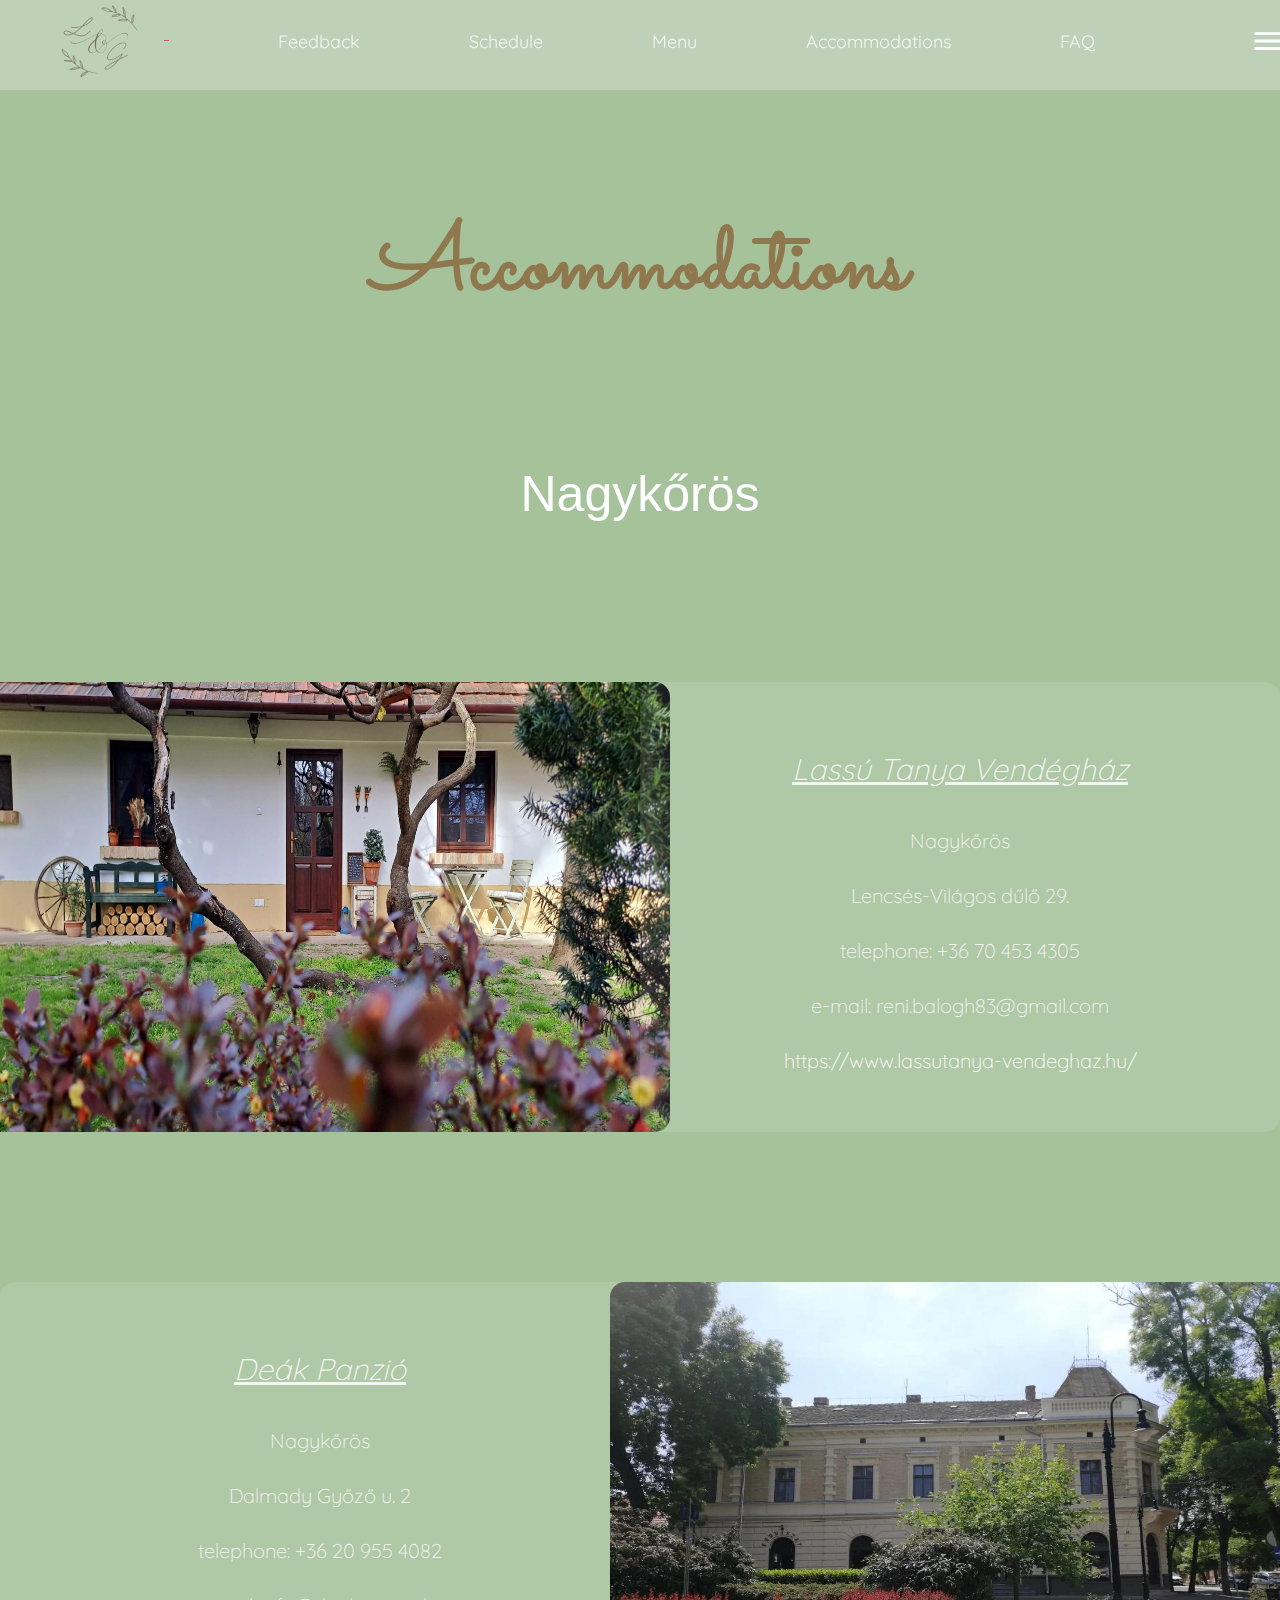
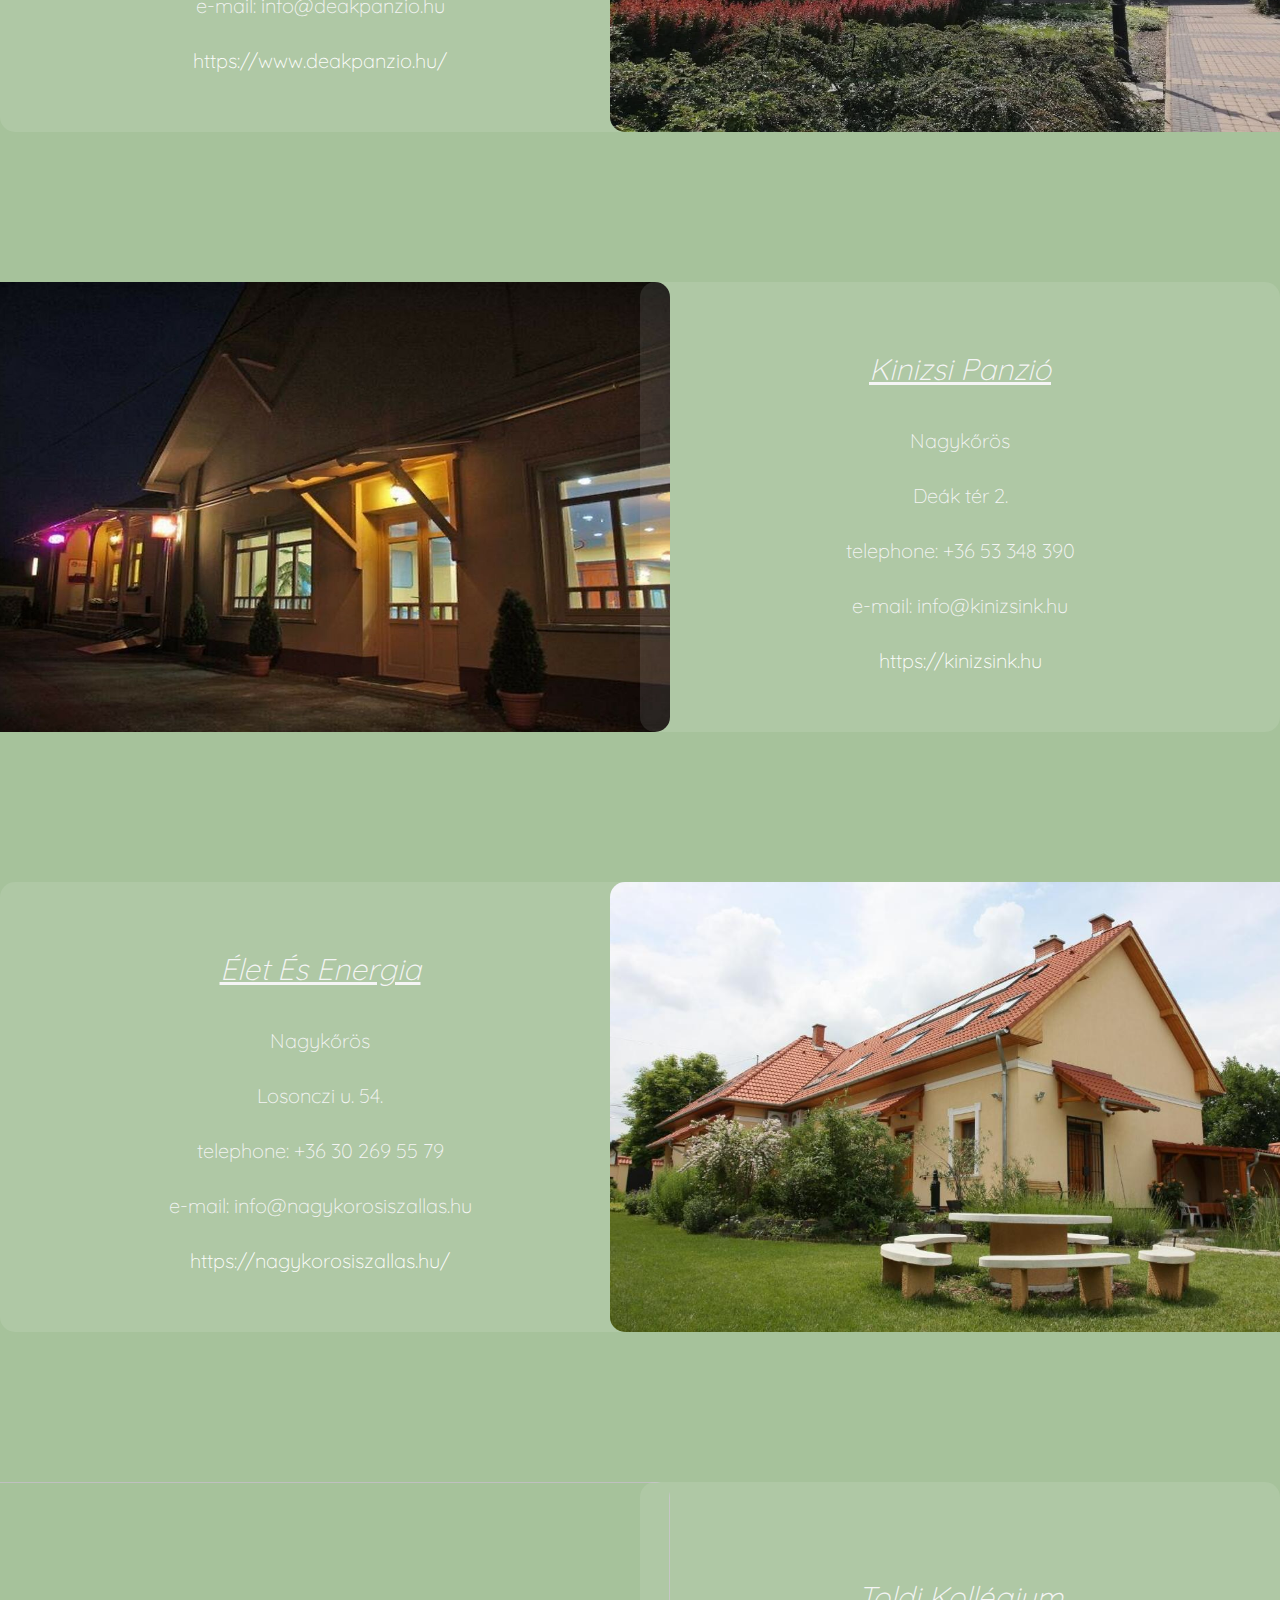
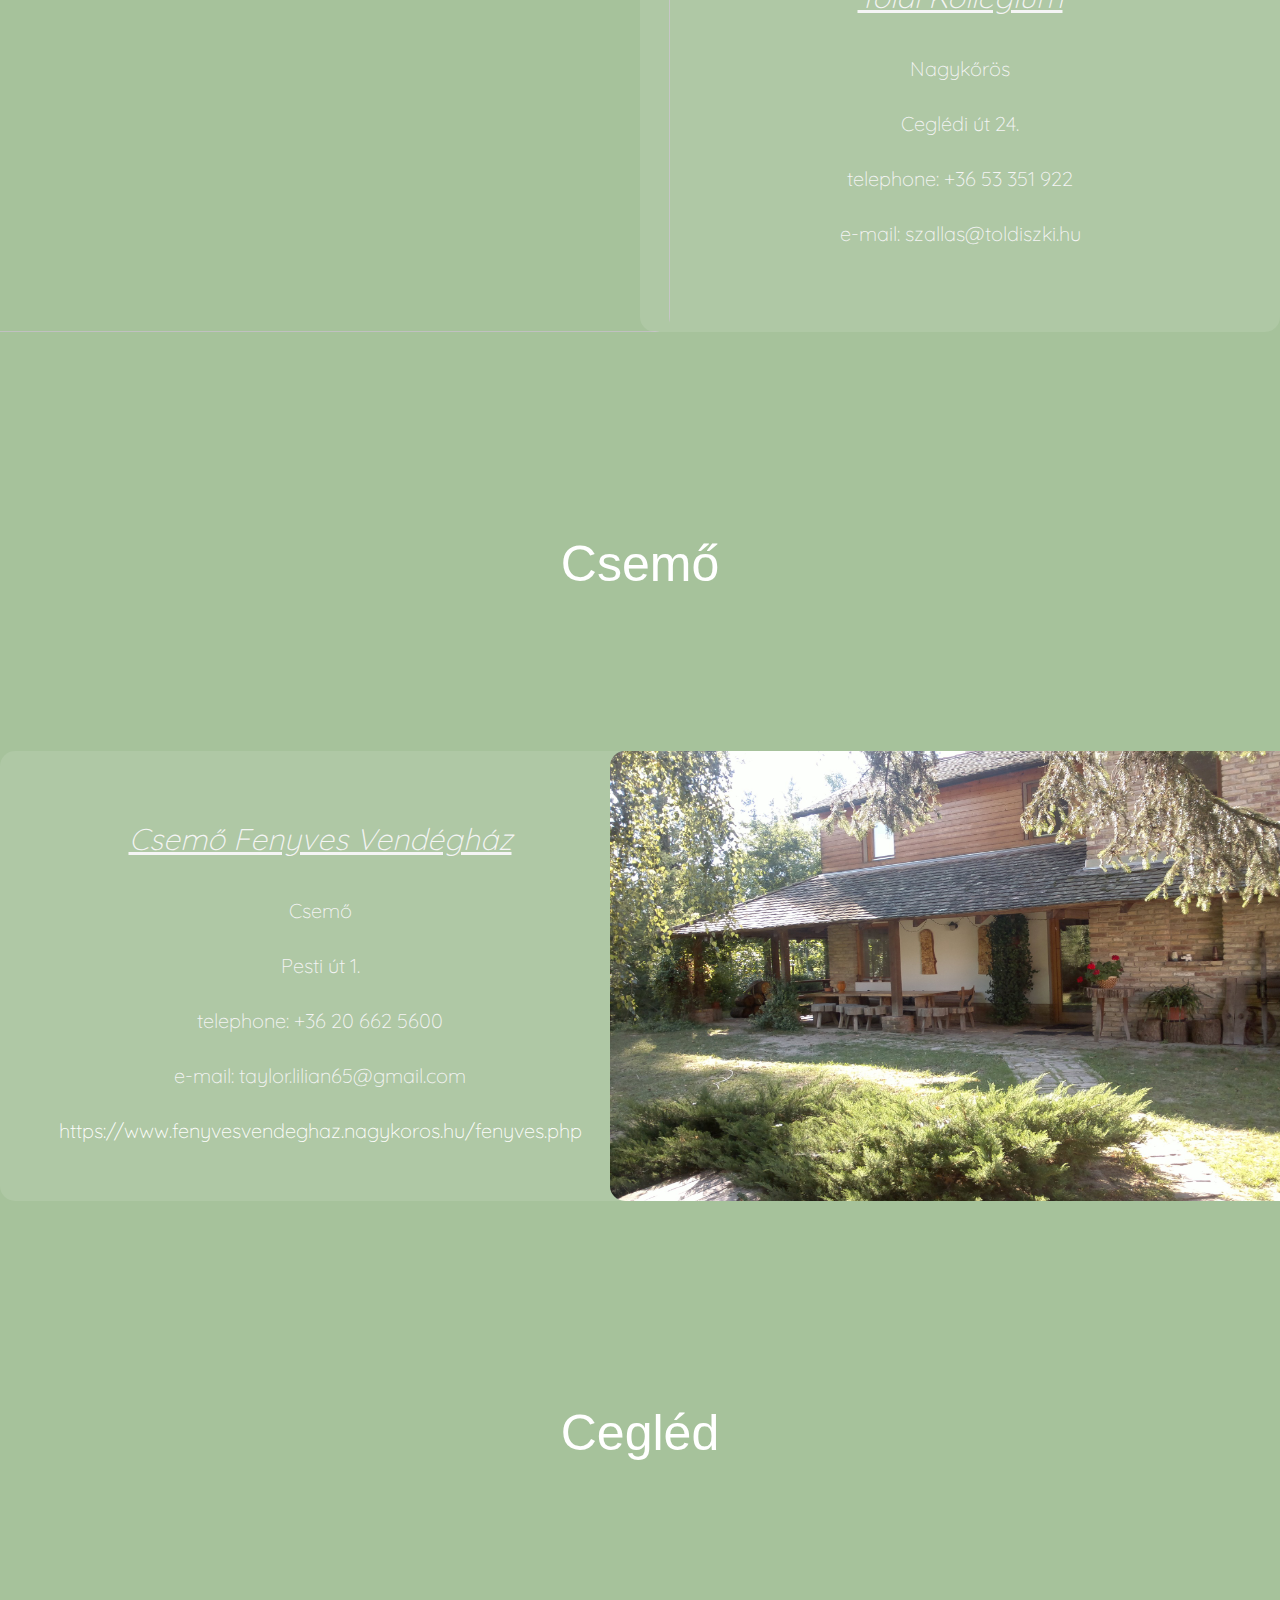
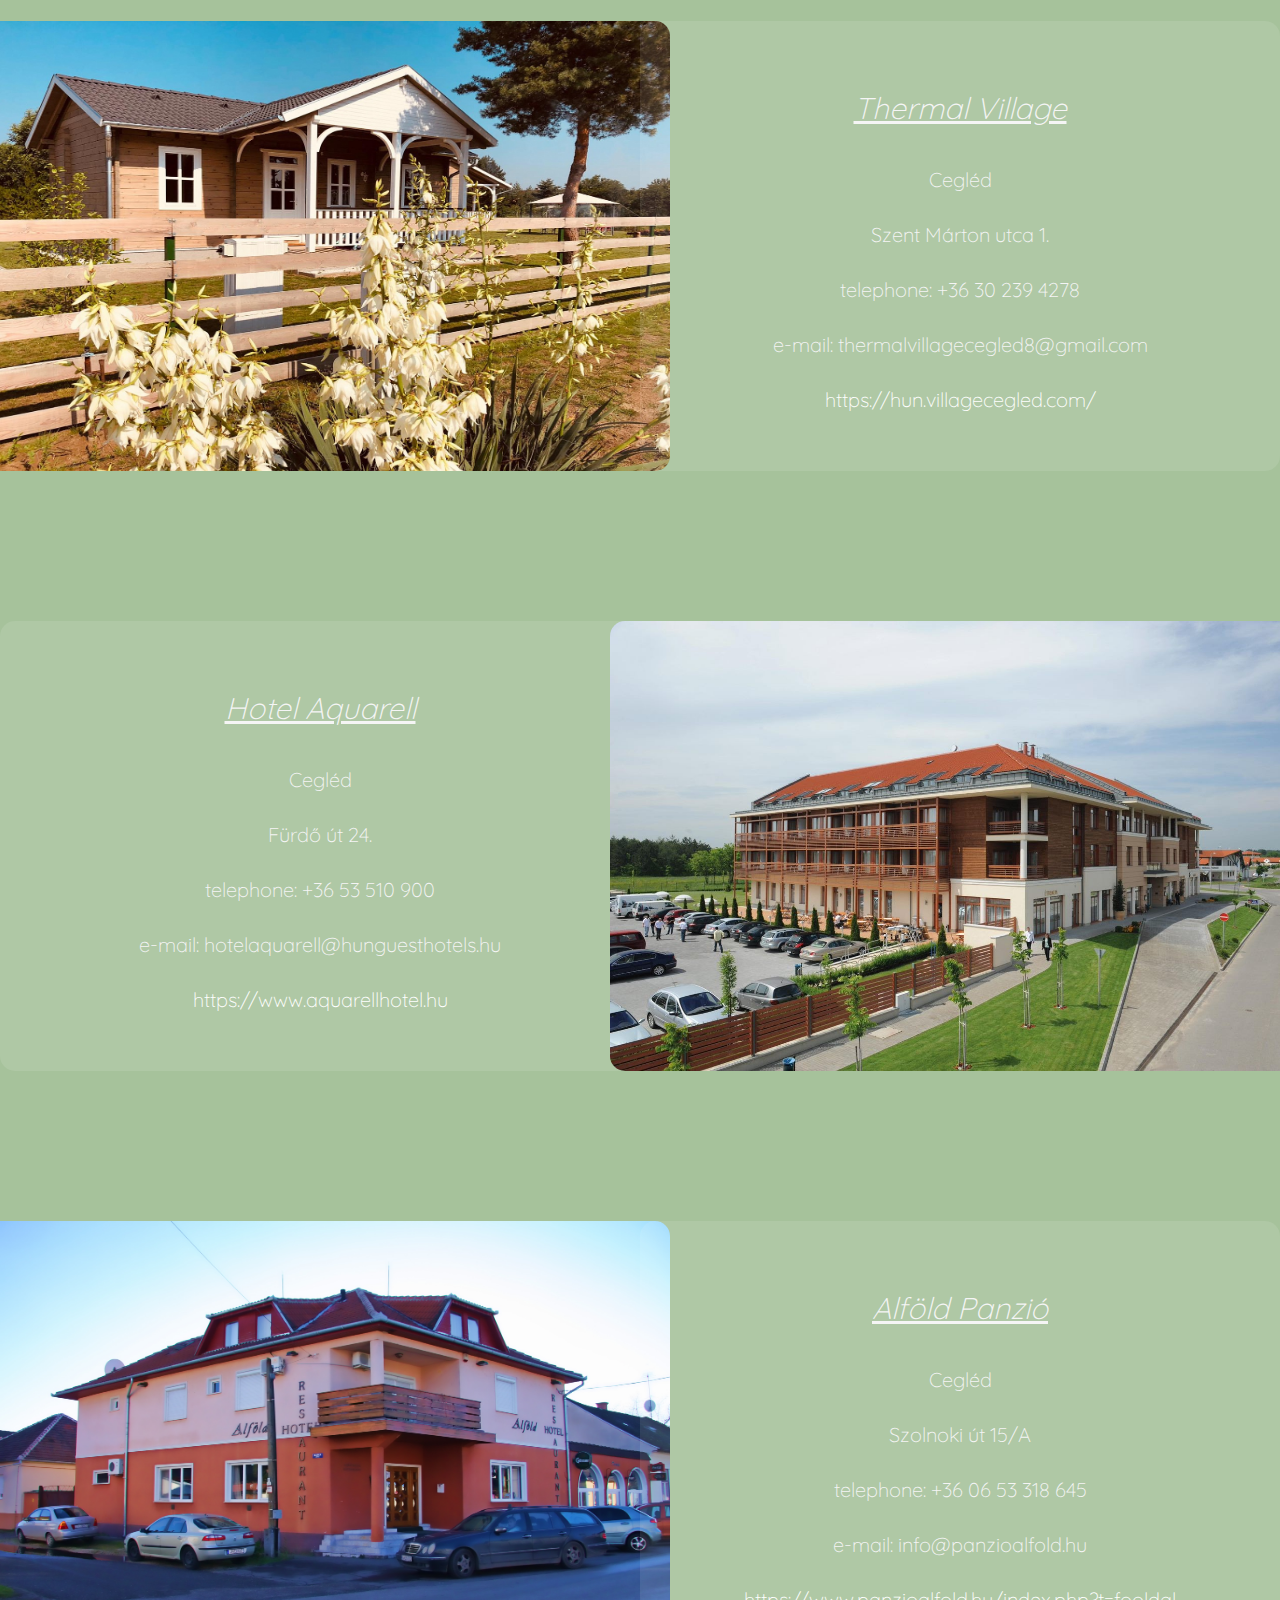
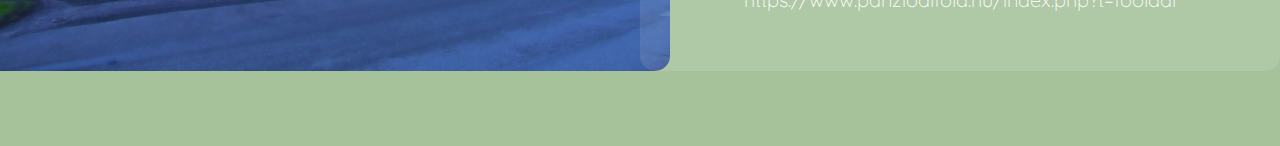
==== accommodations.html @ bfa1ecec "Add files via upload" ====
<html>
    <head>
        <title>liviesgabi</title>
        <meta charset="UTF-8">
        <link rel="stylesheet" href="style.css">
        <link rel="preconnect" href="https://fonts.googleapis.com">
        <link rel="preconnect" href="https://fonts.gstatic.com" crossorigin>
        <link href="https://fonts.googleapis.com/css2?family=Sacramento&display=swap" rel="stylesheet">
        <link href="https://fonts.googleapis.com/css2?family=Quicksand:wght@300..700&display=swap" rel="stylesheet">
    </head>
    <body>
        <div class="header">
            <ul id="navbar-ul2">
                <li><a href="en.html"><img id="logo" src="logo.png" alt=""></a></li>
                <li><a class="headertext-padding headertext-style quicksand hideOnMobile" href="szallasok.html" id="hunflag"><svg xmlns="http://www.w3.org/2000/svg" viewBox="0 0 6 3"><path fill="#436F4D" d="M0 0h6v3H0z"/><path fill="#FFF" d="M0 0h6v2H0z"/><path fill="#CD2A3E" d="M0 0h6v1H0z"/></svg></a></li>
                <li><a class="headertext-padding headertext-style quicksand hideOnMobile" href="feedback.html">Feedback</a></li>
                <li><a class="headertext-padding headertext-style quicksand hideOnMobile" href="schedule.html">Schedule</a></li>
                <li><a class="headertext-padding headertext-style quicksand hideOnMobile" href="menuen.html">Menu</a></li>
                <li><a class="headertext-padding headertext-style quicksand hideOnMobile" href="accommodations.html">Accommodations</a></li>
                <li><a class="headertext-padding headertext-style quicksand hideOnMobile" href="faq.html">FAQ</a></li>
                <li><a id="ham-icon" class="headertext-padding headertext-style quicksand" onclick=showSidebar() href="#"><svg xmlns="http://www.w3.org/2000/svg" height="40" viewBox="0 -960 960 960" width="40"><path d="M120-240v-80h720v80H120Zm0-200v-80h720v80H120Zm0-200v-80h720v80H120Z"/></svg></a></li>
              </ul>
          </div>
            <div class="sidebar">
          
              <ul>
                <li><a onclick=hideSidebar() href="#"><svg xmlns="http://www.w3.org/2000/svg" height="24" viewBox="0 -960 960 960" width="24"><path d="m256-200-56-56 224-224-224-224 56-56 224 224 224-224 56 56-224 224 224 224-56 56-224-224-224 224Z"/></svg></a></li>
                <li><a class="headertext-padding headertext-style quicksand" href="feedback.html">Feedback</a></li>
                <li><a class="headertext-padding headertext-style quicksand" href="schedule.html">Schedule</a></li>
                <li><a class="headertext-padding headertext-style quicksand" href="menuen.html">Menu</a></li>
                <li><a class="headertext-padding headertext-style quicksand" href="accommodations.html">Accommodations</a></li>
                <li><a class="headertext-padding headertext-style quicksand" href="faq.html">FAQ</a></li>
              </ul>
            </div>
          <div id="hotel-main-title" class="sacramento-regular title">
            <h3 id="hoteltitle">Accommodations</h3>
          </div>
          <h5 class="citytitle dm-sans">Nagykőrös</h5>
        <div class="hotel-div">
            <div id="egy" class="left-screen half hotel-left">
                <img class="hotel-img" src="lassutanya.webp" alt="">
            </div>
            <div id="ketto" class="right-screen half hotel-right hotel-description">
                <div class="venue-title quicksand">Lassú Tanya Vendégház</div>
                <div class="venue-text quicksand">Nagykőrös</div>
                <div class="venue-text quicksand"> Lencsés-Világos dűlő 29.</div>
                <div class="venue-text quicksand">telephone: +36 70 453 4305</div>
                <div class="venue-text quicksand">e-mail: reni.balogh83@gmail.com</div>
                <div class="venue-text quicksand"><a href="https://www.lassutanya-vendeghaz.hu/" target="_blank">https://www.lassutanya-vendeghaz.hu/</a></div>
            </div>
        </div>
        <div class="hotel-div dark-green">
                <div id="negy" class="left-screen half hotel-right hotel-description">
                    <div class="venue-title quicksand">Deák Panzió</div>
                    <div class="venue-text quicksand">Nagykőrös</div>
                    <div class="venue-text quicksand">Dalmady Győző u. 2</div>
                    <div class="venue-text quicksand">telephone: +36 20 955 4082</div>
                    <div class="venue-text quicksand">e-mail: info@deakpanzio.hu</div>
                    <div class="venue-text quicksand"><a href="https://www.deakpanzio.hu/" target="_blank">https://www.deakpanzio.hu/</a></div>       
            </div>
            <div id="harom" class="right-screen half hotel-left">
                <img class="hotel-img" src="deak.webp" alt="">
            </div>
        </div>
        <div class="hotel-div">
            <div id="ot" class="left-screen half hotel-left">
                <img class="hotel-img" src="kinizsi.jpg" alt="">
            </div>
            <div id="hat" class="right-screen half hotel-right hotel-description">
                <div class="venue-title quicksand">Kinizsi Panzió</div>
                <div class="venue-text quicksand">Nagykőrös</div>
                <div class="venue-text quicksand">Deák tér 2.</div>
                <div class="venue-text quicksand">telephone: +36 53 348 390</div>
                <div class="venue-text quicksand">e-mail: info@kinizsink.hu</div>
                <div class="venue-text quicksand"><a href="https://kinizsink.hu/" target="_blank">https://kinizsink.hu</a></div>
            </div>
        </div>
        <div class="hotel-div dark-green">
                <div id="nyolc" class="left-screen half hotel-right hotel-description">
                    <div class="venue-title quicksand">Élet És Energia</div>
                    <div class="venue-text quicksand">Nagykőrös</div>
                    <div class="venue-text quicksand">Losonczi u. 54.</div>
                    <div class="venue-text quicksand">telephone: +36 30 269 55 79</div>
                    <div class="venue-text quicksand">e-mail:  info@nagykorosiszallas.hu</div>
                    <div class="venue-text quicksand"><a href="https://nagykorosiszallas.hu/" target="_blank">https://nagykorosiszallas.hu/</a></div>       
            </div>
            <div id="het" class="right-screen half hotel-left">
                <img class="hotel-img" src="eletesenergia.jpg" alt="">
            </div>
        </div>
        <div class="hotel-div">
            <div id="kilenc" class="left-screen half hotel-left">
                <img class="hotel-img" src="toldi.jpg" alt="">
            </div>
            <div id="tiz" class="right-screen half hotel-right hotel-description">
                <div class="venue-title quicksand">Toldi Kollégium</div>
                <div class="venue-text quicksand">Nagykőrös</div>
                <div class="venue-text quicksand">Ceglédi út 24.</div>
                <div class="venue-text quicksand">telephone: +36 53 351 922</div>
                <div class="venue-text quicksand">e-mail: szallas@toldiszki.hu</div>
            </div>
        </div>
        <h5 class="citytitle dm-sans">Csemő</h5>
        <div class="hotel-div dark-green">
                <div id="tizenketto" class="left-screen half hotel-right hotel-description">
                    <div class="venue-title quicksand">Csemő Fenyves Vendégház</div>
                    <div class="venue-text quicksand">Csemő</div>
                    <div class="venue-text quicksand">Pesti út 1.</div>
                    <div class="venue-text quicksand">telephone: +36 20 662 5600</div>
                    <div class="venue-text quicksand">e-mail:  taylor.lilian65@gmail.com</div>
                    <div class="venue-text quicksand"><a href="https://www.fenyvesvendeghaz.nagykoros.hu/fenyves.php" target="_blank">https://www.fenyvesvendeghaz.nagykoros.hu/fenyves.php</a></div>       
            </div>
            <div id="tizenegy" class="right-screen half hotel-left">
                <img class="hotel-img" src="csemo.jpg" alt="">
            </div>
        </div>
        <h5 class="citytitle dm-sans">Cegléd</h5>
        <div class="hotel-div">
            <div id="tizenharom" class="left-screen half hotel-left">
                <img class="hotel-img" src="thermal.jpeg" alt="">
            </div>
            <div id="tizennegy" class="right-screen half hotel-right hotel-description">
                <div class="venue-title quicksand">Thermal Village</div>
                <div class="venue-text quicksand">Cegléd</div>
                <div class="venue-text quicksand">Szent Márton utca 1.</div>
                <div class="venue-text quicksand">telephone: +36 30 239 4278</div>
                <div class="venue-text quicksand">e-mail: thermalvillagecegled8@gmail.com</div>
                <div class="venue-text quicksand"><a href="https://hun.villagecegled.com/" target="_blank">https://hun.villagecegled.com/</a></div> 
            </div>
        </div>
        <div class="hotel-div dark-green">
                <div id="tizenhat" class="left-screen half hotel-right hotel-description">
                    <div class="venue-title quicksand">Hotel Aquarell</div>
                    <div class="venue-text quicksand">Cegléd</div>
                    <div class="venue-text quicksand">Fürdő út 24.</div>
                    <div class="venue-text quicksand">telephone: +36 53 510 900</div>
                    <div class="venue-text quicksand">e-mail:  hotelaquarell@hunguesthotels.hu</div>
                    <div class="venue-text quicksand"><a href="https://www.aquarellhotel.hu" target="_blank">https://www.aquarellhotel.hu</a></div>       
            </div>
            <div id="tizenot" class="right-screen half hotel-left">
                <img class="hotel-img" src="aquarell.jpg" alt="">
            </div>
        </div>
        <div class="hotel-div">
            <div id="tizenhet" class="left-screen half hotel-left">
                <img class="hotel-img" src="alfold.jpg" alt="">
            </div>
            <div id="tizennyolc" class="right-screen half hotel-right hotel-description">
                <div class="venue-title quicksand">Alföld Panzió</div>
                <div class="venue-text quicksand">Cegléd</div>
                <div class="venue-text quicksand">Szolnoki út 15/A</div>
                <div class="venue-text quicksand">telephone: +36 06 53 318 645</div>
                <div class="venue-text quicksand">e-mail: info@panzioalfold.hu</div>
                <div class="venue-text quicksand"><a href="https://www.panzioalfold.hu/index.php?t=fooldal/" target="_blank">https://www.panzioalfold.hu/index.php?t=fooldal</a></div>
            </div>
        </div>
        <script>
            function showSidebar(){
              const sidebar = document.querySelector('.sidebar')
              sidebar.style.display = 'flex'
            }
            function hideSidebar(){
              const sidebar = document.querySelector('.sidebar')
              sidebar.style.display = 'none'
            }
        </script>
    </body>
</html>
---- style.css ----
body {
    background-color: rgb(166,194,155);
    background-position: center;
    background-repeat: no-repeat;
    background-size: cover;
    padding: 0;
    margin: 0;
}

a {
    text-decoration: none;
    color: rgb(255,255,255);
    
}

a:hover {
    font-weight: 500;
}

hr{
    width: 80%;
    margin-top: 10%;
    height: 0px;
    border: none;
    border-top: 0.5px solid rgba(78, 30, 2, 0.311);
}

#rsvp-div{
    width: 100%;
    text-align:center;
    font-size: 40px;
    color: white;
    display: block;
}

#rsvp-text{
    width: 100%;
    text-align:center;
    font-size: 30px;
    display: block;
}

#navbar {
    overflow: hidden;
    top: 0;
    width: 100%;
    z-index: 2;
}

#main-title {
    color: #944a05;
    font-size: 100px;
    font-weight:400;
    z-index:1;
    
}

#venue-div {
    margin-top: 5%;
    margin-bottom: 10%;
    /*
    margin-left:10%;
    margin-right:10%;
    */
    height: 300px;
    background-color: rgba(99,116,93,.2);
    border-radius: 15px;
}

#venue-img {
    width: 60%; 
    height: 60%;
    margin: 15px;
    border-radius: 15px;
}



#venue-img-div {
    border-left: 1px solid rgba(120,120,120,.4);
}

#treeline {
   margin-left: 45px;
}

#reed-right {
    position: absolute;
    z-index:1;
    margin-left: 77%;
    margin-top: -8%;
    transform: scaleX(-1);
}

#reed-left {
    position: absolute;
    z-index:1;
    margin-top: -8%;
    margin-left: 11%;
}

#together-img{
    position:absolute;
    z-index:0;
    width: 35%;
    height: 65%;
    border-radius: 50%;
    opacity:90%;
}

#logo {
    position: absolute;
    height: 90px;
    width: 90px;
    margin-left: 3%;
    z-index:1;
}


#month {
    font-size: 140px;
    color:#795c34;
    opacity: 0.9;
    font-weight: 600;
}

#venue-title{
    color:#795c34;
    opacity: 0.9;
}

#menu-div {
    width: 50%;
    height: 2200px;
    background-color: rgba(243, 222, 210, 0.2);
    color:#795c34;
    opacity: 0.9;
    display:flex;
    justify-content: center;
    align-items: center;
    margin-top: 15%;
    border-radius: 8px;
    margin-bottom: 2%;
    display: block;
    text-align: center;
}

#menu-title-div {
    font-size: 30px;
    padding-top: 10%;
    font-weight: 200;
}

#appetizer-title-div {
    color:#795c34;
    opacity: 0.9;
    font-size: 22px;
    padding-top: 15%;
}

#appetizer-title-div h3 {
    font-size: 20px;
    font-weight: 200;
}

#main-course-title-div {
    color:#795c34;
    opacity: 0.9;
    font-size: 22px;
    padding-top: 15%;
}

#main-course-title-div h3 {
    font-size: 20px;
    font-weight: 200;
}

#dessert-title-div {
    font-size: 22px;
    padding-top: 15%;
    color:#795c34;
    opacity: 0.9;
}

#dessert-title-div h3 {
    font-size: 20px;
    font-weight: 200;
}

#hotel-main-title{
    color:#80471c;
    opacity: 0.6;
}

#faqdiv {
    text-align:center;
    margin-top: 10%;
    margin-bottom: 5%;
    font-size: 18px;
    color: rgb(74, 26, 6);
    padding-left: 8%;
    padding-right: 8%;
    padding-top: 5%;
    padding-bottom: 5%;
    background-color: rgba(255,255,255,.2);
    font-family:"DM Sans", sans-serif;
}

#faqdiv p:not(#googlemap){
    margin-bottom: 5%;
}

#faqdiv h3 {
    font-weight: bolder;
}

#faqdiv a {
    color:blue;
    text-decoration: underline;
}

#gyikdiv {
    margin-top:10%;
    text-align: center;
    font-size: 30px;
    font-family:"DM Sans", sans-serif;
    color: rgb(74, 26, 6);
}

#program {
    text-align:center;
    margin-top: 8%;
    margin-bottom: 5%;
}

#program img {
    height: 80%;
    width: 35%;
    border-radius: 2px;
    -webkit-box-shadow: 0px 0px 9px 0px rgba(77,77,75,1);
-moz-box-shadow: 0px 0px 9px 0px rgba(77,77,75,1);
box-shadow: 0px 0px 9px 0px rgba(77,77,75,1);
}

#welcome{
    width: 90%;
    margin: 0 auto;
    margin-bottom: 5%;
    text-align: center;
    color: rgb(230, 230, 230);
    font-size: 24px;
    font-weight: 200;
}

.playwrite {
  font-family: "Playwrite AU QLD", cursive;
  font-optical-sizing: auto;
  font-weight: 100;
  font-style: normal;
}

.off-screen-menu {
    background-color: rgba(230,230,230,.4);
    height: 100vh;
    width: 100%;
    max-width: 450px;
    position: fixed;
    top: 0;
    right: -450px;
    display:flex;
    flex-direction: column;
    justify-content: center;
    align-items: center;
    text-align: center;
    font-size: 3rem;
    transition: .3s ease;
}

.off-screen-menu.active {
    right: 0;
}

.ham-menu {
    height: 50px;
    width: 50px;
    margin-left: auto;
    position: relative;
}

.ham-menu span {
    height: 5px;
    width: 100%;
    background-color: white;
    border-radius: 25px;
    position: absolute;
    top: 50%;
    left: 50%;
    transform: translate(-50%, -50%);
    transition: .3s ease;
}

.ham-menu span:nth-child(1) {
    top: 25%;
}

.ham-menu span:nth-child(3) {
    top: 75%;
}

.ham-menu.active span:nth-child(1) {
    top: 50%;
    transform: translate(-50%, -50%) rotate(45deg);
}

.ham-menu.active span:nth-child(2){
    opacity: 0;
}

.ham-menu.active span:nth-child(3){
    top: 50%;
    transform: translate(-50%, 50%) rotate(-45deg);
}


.center {
    margin: auto;
    width: 50%;
  }

.header {
    overflow: hidden;
    background-color: rgba(230,230,230,.4);
    position: fixed;
    top: 0;
    width: 100%;
    z-index: 2;
    height: 90px;
    backdrop-filter: blur(5px);
}

.sidebar {
    position: fixed;
    top: 0;
    right: 0;
    height: 100vh;
    width: 250px;
    z-index: 999;
    background-color: rgba(230,230,230,.4);
    box-shadow: -10px 0 10px rgba(0,0,0,0.1);
    display: none;
    flex-direction: column;
    align-items: flex-start;
    justify-content: flex-start;
    backdrop-filter: blur(10px);
}

.black {
    color: black!important;
    fill: black;
}

.sidebar ul {
    list-style: none;
}

.sidebar li {
    width: 100%;
    margin-top: 20px;
}

.sidebar a {
    width: 100%;
}

.quicksand {
    font-family: "Quicksand", sans-serif;
    font-optical-sizing: auto;
    font-weight: 300;
    font-style: normal;
}

nav{
    background-color: rgba(230,230,230,.4);

}

nav ul {
    width: 100%;
    list-style: none;
    display: flex;
    justify-content: space-between;  
}

svg{
    fill:white;
}

#navbar-ul {
    display: flex;
    flex-direction: row;
    justify-content: space-between;
}

#navbar-ul2 {
    width: 100%;
    list-style: none;
    display: flex;
    flex-direction: row;
    justify-content: space-between;
    align-items: center;
    
}

#navbar-ul2 li{
    height: 50px;
}

#navbar-ul2 a {
    height: 100%;
    padding: 0 30px;
    text-decoration: none;
    display: flex;
    align-items: center;
}

#navbar-ul2 :nth-child(1){
  margin-left: -5px;
}

#navbar-ul2 :nth-child(7){
    margin-right: 4%;
    font-size: 20px;
  }

#navbar-template li {
    height: 50px;
}

#navbar a {
    height:100%;
    padding: 0 30px;
    text-decoration: none;
    align-items: center;
    color: black;
}

#navbar a.icon {
    display: block;
    position: absolute;
    right: 50;
    top: 37;
    font-size: 25px;
  }

  /* Add a grey background color on mouse-over */
#navbar a:hover {
    background-color: #ddd;
    color: black;
  }
  
  /* Style the active link (or home/logo) */
 #navbar .active {
    background-color: #04AA6D;
    color: white;
  }

#faqdiv h3{
    cursor: pointer;
    margin-bottom: 3%;
}

#faqdiv h3:hover{
    color: rgba(74, 26, 6,.7);
}

.sacramento-regular {
    font-family: "Sacramento", cursive;
    font-weight: 400;
    font-style: normal;
}

.dm-sans {
    font-family: "DM Sans", sans-serif;
    font-optical-sizing: auto;
    font-weight: 300;
    font-style: normal;
  }

.title {
    text-align: center;
    margin-top: 200px;
    font-size: 80px;
    color: rgb(255,255,255);
}

.hotel-left {
    height: 450px;
    max-width: 700px;
    border-radius: 15px;
}

.hotel-left img{
    display: block;
    position: relative;
    height: 450px;
    width: 700px;
    border-radius: 15px;
}

.hotel-right{
    position: relative;
    height: 450px;
    max-width: 950px;
    border-radius: 15px;
}

.hotel-right img{
    display: block;
    position: relative;
    height: 450px;
    width: 950px;
    border-radius: 15px;
}

.hotel-div {
    display:flex;
    justify-content: center;
    align-items: center;
    
}

  .slide-up, .slide-down {
    overflow:hidden
  }
  .slide-up > div, .slide-down > div {
    margin-top: -25%;
    transition: margin-top 0.4s ease-in-out;
  }
  .slide-down > div {            
    margin-top: 0;
  } 

.hotel-div {
    /*
    margin-top: 5%;
    margin-bottom: 10%;
    
    margin-left:10%;
    margin-right:10%;
    */
    height: 600px;
    border-radius: 15px;
}




.hotel-description{
    background-color: rgba(255,255,255,.1);
}

.citytitle {
    margin-top: 10%;
    color: white;
    font-size: 50px;
    text-align: center;
}

.center-screen {
    display: flex;
    justify-content: center;
    align-items: center;
    text-align: center;
    min-height: 88vh;
}

.center-cross-screen-left {
    position:absolute;
    display: flex;
    justify-content: center;
    align-items: center;
    text-align: center;
    min-height: 88vh;
    margin-left: 15%;
    z-index:1;
}

.center-cross-screen-right {
    position:absolute;
    display: flex;
    justify-content: center;
    align-items: center;
    text-align: center;
    min-height: 88vh;
    margin-left: 75%;
    z-index:0;
}

.center-screen-small {
    display: flex;
    justify-content: center;
    align-items: center;
    text-align: center;
    min-height: 65vh;
}

.left-screen {
    display: flex;
    justify-content: center;
    align-items: center;
    flex-direction: column;
    width: 100%;
}

.right-screen {
    display: flex;
    justify-content: center;
    align-items: center;
    flex-direction: column;
    width: 100%;
}


.half {
    width: 50%;

}

.eighty {
    width:80%;
}

.twenty {
    width: 20%;
}
  
.header-center {
    padding-top: 30px;
    text-align: center;
    z-index:0;
}


.header-center a:last-child{
    margin-right:auto;
}

.headertext-padding {
    margin-left: 5%;
    margin-right: 5%;
    padding-bottom: 100px;
    
}

.headertext-style {
    font-weight: 400;
    font-style: normal;
    color: rgba(255,255,255,.8);
    text-decoration: none;
    font-size: 18px;
}

.venue-text {
    padding: 15px;
    font-size:20px;
    color: rgba(245,245,245);
}

.venue-title{
    padding: 25px;
    font-size:30px;
    color: rgba(245,245,245);
    font-style:oblique;
    text-decoration:underline;
}

.rotate20 {
    -webkit-transform: rotate(20deg);
    -moz-transform: rotate(20deg);
    -o-transform: rotate(20deg);
    -ms-transform: rotate(20deg);
    transform: rotate(20deg);
}

.rotate200 {
    -webkit-transform: rotate(200deg);
    -moz-transform: rotate(200deg);
    -o-transform: rotate(200deg);
    -ms-transform: rotate(200deg);
    transform: rotate(200deg);
}

.rotate30 {
    -webkit-transform: rotate(35deg);
    -moz-transform: rotate(35deg);
    -o-transform: rotate(35deg);
    -ms-transform: rotate(35deg);
    transform: rotate(35deg);
}

.rotate60 {
    -webkit-transform: rotate(60deg);
    -moz-transform: rotate(60deg);
    -o-transform: rotate(60deg);
    -ms-transform: rotate(60deg);
    transform: rotate(60deg);
}

.leaf-img {
    width: 300px;
    height: 200px;
    margin: -40px;
    padding: 0px;
}

@media (min-width: 1700px) and (max-width: 1850px){
       /*#leaf-img-8 {
        visibility: hidden;
    }*/
    

    .leaf-img {
        width:280px;
        height: 180px;
    }
    
    #together-img {
        width: 30%;
        height: 60%;
    }
}

@media (min-width: 1630px) and (max-width: 1700px){
    /*
    #leaf-img-8 {
        visibility: hidden;
    }
    #leaf-img-7 {
        visibility: hidden;
    }
    
    #treeline{
        margin-left: 10%;
    }
    */
    .leaf-img {
        width:270px;
        height: 160px;
    }
}

@media (min-width: 1550px) and (max-width: 1630px){
    .leaf-img {
        width:260px;
        height: 160px;
    }
}

@media (min-width: 1450px) and (max-width: 1550px){
    .leaf-img {
        width: 250px;
        height: 150px;
    }
    
}

@media (min-width: 1380px) and (max-width: 1450px){
 
    .leaf-img {
        width: 240px;
        height: 150px;
    }

    .header a {
        display: none;
    }
}

@media (min-width: 1280px) and (max-width: 1380px){
    .leaf-img {
        width: 225px;
        height: 150px;
    }

    .header a {
        display: none;
    }
}
    @media (min-width: 1250px) and (max-width: 1280px){
        .leaf-img {
            width: 220px;
            height: 150px;
        }

        .header a {
            display: none;
        }
    }
    @media (min-width: 1170px) and (max-width:1250px){
        #leaf-img-8 {
            visibility: hidden;
        }
        .leaf-img {
            width: 230px;
            height: 150px;
        }

        .header a {
            display: none;
        }
    }
    @media (min-width: 1170px) and (max-width:1250px){
        #leaf-img-8 {
                visibility: hidden;
            }
        .leaf-img {
                width: 230px;
                height: 150px;
        }

        .header a {
            display: none;
        }
    }
        @media (min-width: 1100px) and (max-width:1170px){
            #leaf-img-8 {
                    visibility: hidden;
                }
                #leaf-img-7 {
                    visibility: hidden;
                }
            .leaf-img {
                    width: 245px;
                    height: 150px;
            }

            .header a {
                display: none;
            }
        }
            @media (min-width: 1030px) and (max-width:1100px){
                #leaf-img-8 {
                        visibility: hidden;
                    }
                    #leaf-img-7 {
                        visibility: hidden;
                    }
                .leaf-img {
                        width: 235px;
                        height: 150px;
                }

                .header a {
                    display: none;
                }
            }
                @media (min-width: 950px) and (max-width:1030px){
                    #leaf-img-8 {
                            visibility: hidden;
                        }
                        #leaf-img-7 {
                            visibility: hidden;
                        }
                        #leaf-img-6 {
                            visibility: hidden;
                        }
                    .leaf-img {
                            width: 245px;
                            height: 150px;
                    }

                    .header a {
                        display: none;
                    }
                }
                    @media (min-width: 880px) and (max-width:950px){
                            #leaf-img-8 {
                                visibility: hidden;
                            }
                            #leaf-img-7 {
                                visibility: hidden;
                            }
                            #leaf-img-6 {
                                visibility: hidden;
                            }
                            
                        .leaf-img {
                                width: 240px;
                                height: 150px;
                        }

                        .header a {
                            display: none;
                        }
                    }
                    @media (min-width: 780px) and (max-width:880px){
                        #leaf-img-8 {
                            visibility: hidden;
                        }
                        #leaf-img-7 {
                            visibility: hidden;
                        }
                        #leaf-img-6 {
                            visibility: hidden;
                        }
                        #leaf-img-5 {
                            visibility: hidden;
                        }
                    .leaf-img {
                            width: 250px;
                            height: 150px;
                    }

                    .header a {
                        display: none;
                    }
                }
                    @media (min-width: 720px) and (max-width:780px){
                        #leaf-img-8 {
                            visibility: hidden;
                        }
                        #leaf-img-7 {
                            visibility: hidden;
                        }
                        #leaf-img-6 {
                            visibility: hidden;
                        }
                        #leaf-img-5 {
                            visibility: hidden;
                        }
                    .leaf-img {
                            width: 240px;
                            height: 150px;
                    }

                    .header a {
                        display: none;
                    }
                }
                    @media (min-width: 640px) and (max-width:720px){
                        #leaf-img-8 {
                            visibility: hidden;
                        }
                        #leaf-img-7 {
                            visibility: hidden;
                        }
                        #leaf-img-6 {
                            visibility: hidden;
                        }
                        #leaf-img-5 {
                            visibility: hidden;
                        }
                    .leaf-img {
                            width: 220px;
                            height: 150px;
                    }

                    .header a {
                        display: none;
                    }
                }
                @media (min-width: 600px) and (max-width:640px){
                    #leaf-img-8 {
                        visibility: hidden;
                    }
                    #leaf-img-7 {
                        visibility: hidden;
                    }
                    #leaf-img-6 {
                        visibility: hidden;
                    }
                    #leaf-img-5 {
                        visibility: hidden;
                    }
                .leaf-img {
                        width: 210px;
                        height: 150px;
                }

                .header a {
                    display: none;
                }
            }
                @media (min-width: 310px) and (max-width:600px){
                #leaf-img-8 {
                    visibility: hidden;
                }
                #leaf-img-7 {
                    visibility: hidden;
                }
                #leaf-img-6 {
                    visibility: hidden;
                }
                #leaf-img-5 {
                    visibility: hidden;
                }
                #leaf-img-4 {
                    visibility: hidden;
                }
            .leaf-img {
                    width: 220px;
                    height: 150px;
            }

            .header a {
                display: none;
            }
        }

@media(min-width: 800px) and (max-width: 1100px){
    #navbar-ul2 :nth-child(1) {
        margin-left: -5px;
        margin-top: 5px;
    }
    #navbar-ul2 li:nth-child(2){
        display: none;
    }
    #navbar-ul2 li:nth-child(3){
        display: none;
    }
    #navbar-ul2 li:nth-child(4){
        display: none;
    }
    #navbar-ul2 li:nth-child(5){
        display: none;
    }
    #navbar-ul2 li:nth-child(6){
        display: none;
    }
    svg{
        display:block;
    }
    #navbar-ul2:nth-child(1){
        margin-left:-3%;
    }
    #together-img{
        z-index:0;
        border-radius: 0;
        width: 120%;
       position:absolute;
        top:0;
        height: 55%;
        opacity: 90%;
    }
    #month{
        display:none;
    }
    #main-title{
        font-size: 120px;
    }

    #hoteltitle{
        font-size:110px;
    }

    #menu-div{
        width: 90%;
        height: 3200px;
    }

    #menu-div h2{
        font-size: 50px;
    }

    #menu-div h3{
        font-size: 40px;
    }

    #menu-div h4{
        font-size: 40px;
    }

    #gyikdiv h2 {
        margin-top: 20%;
    }

    #gyikdiv h6 {
        margin-top: 20%;
        font-size: 12px;
        font-weight: 200;
    }

    #program {
    margin-top: 20%;
    margin-bottom: 5%;
    
    }

    #program img {
    width: 80%;
    border-radius: 2px;
    -webkit-box-shadow: 0px 0px 9px 0px rgba(77,77,75,1);
    -moz-box-shadow: 0px 0px 9px 0px rgba(77,77,75,1);
    box-shadow: 0px 0px 9px 0px rgba(77,77,75,1);
    }

    #treeline {
        visibility:hidden;
    }

    #venue-div{
        padding-top:10%;
        padding-bottom:10%;
    }

    #welcome{
        margin-left: 10%;
        margin-top: -60%;
    }
    
    .header {
        height: 110px;
    }

    .sidebar {
        width: 55%;
    }

    .sidebar a {
        font-size: 48px;
        font-weight: 600;
    }
    
    .sidebar li {
        margin-top: 60px;
    }

    .citytitle {
        font-size: 60px;
    }

    .venue-title {
        font-size: 45px;
    }

    .quicksand {
        font-weight: 500;
    }

    .venue-text {
        font-size: 23px;
    }

    .hotel-left img {
            border-radius: 15px;
    }

    .hotel-description {
            border-radius: 15px;
    }
    
    svg {
        height: 40;
        width: 40;
        transform: scale(2.0);
    }

     .slide-up > div, .slide-down > div {
        margin-top: -75%;
        transition: margin-top 0.4s ease-in-out;
      }
      .slide-down > div {            
        margin-top: 0;
      } 
    
@media(min-width: 800px) and (max-width: 1300px){

#main-title {
    font-size: 120px;
}
.hotel-div{
   min-height: 950px;
   margin-top:40px;
   flex-direction: column;
}
.left-screen{
    min-height: 350px;
    margin-top:40px;
    width: 100%;
}
.right-screen{
    min-height: 350px;
    margin-top:40px;
    width: 100%;
}

.hotel-left{
    border-radius: 0px;
}
.hotel-left img{
    border-radius: 0px;
}

.hotel-right{
    border-radius: 0px;
}
.hotel-right img{
    border-radius: 0px;
}

.citytitle{
    margin-top: 20%;
    font-size: 40px;
}

#egy{
    order: 1;
}
#ketto{
    order: 2;
}
#harom{
    order: 3;
}
#negy{
    order: 4;
}
#ot{
    order: 5;
}
#hat{
    order: 6;
}
#het{
    order: 7;
}
#nyolc{
    order: 8;
}
#kilenc{
    order: 9;
}
#tiz{
    order: 10;
}
#tizenegy{
    order: 11;
}
#tizenketto{
    order: 12;
}
#tizenharom{
    order: 13;
}
#tizennegy{
    order: 14;
}
#tizenot{
    order: 15;
}
#tizenhat{
    order: 16;
}
#tizenhet{
    order: 17;
}
#tizennyolc{
    order: 18;
}
#hoteltitle{
    font-size:85px;
}
.hotel-img{
    width: 135%!important;
    margin-bottom: -10%;
    border-radius:0px;
}

.hotel-description{
    margin-top: 45px;
    margin-right: -10%;
    margin-left: -10%;
}
}

@media(min-width: 500px) and (max-width: 800px){

    #navbar-ul2 li:nth-child(2){
        display: none;
    }
    #navbar-ul2 li:nth-child(3){
        display: none;
    }
    #navbar-ul2 li:nth-child(4){
        display: none;
    }
    #navbar-ul2 li:nth-child(5){
        display: none;
    }
    #navbar-ul2 li:nth-child(6){
        display: none;
    }
    svg{
        display:block;
    }
    #navbar-ul2:nth-child(1){
        margin-left:-4%;
    }
    #gyikdiv{
        margin-top: 30%;
      }
      #together-img{
        position:absolute;
        z-index:0;
        border-radius: 0;
        width: 100%;
        opacity: 75%;
    }
    #month{
        display:none;
    }
    #main-title {
        font-size: 70px;
    }
    #main-title {
        font-size: 60px;
    }
    .hotel-div{
       min-height: 950px;
       margin-top:40px;
       flex-direction: column;
    }
    .left-screen{
        min-height: 350px;
        margin-top:40px;
        width: 100%;
    }
    .right-screen{
        min-height: 350px;
        margin-top:40px;
        width: 100%;
    }

    .hotel-left{
        border-radius: 0px;
    }
    .hotel-left img{
        border-radius: 0px;
    }

    .hotel-right{
        border-radius: 0px;
    }
    .hotel-right img{
        border-radius: 0px;
    }

    .citytitle{
        margin-top: 20%;
        font-size: 40px;
    }

    #egy{
        order: 1;
    }
    #ketto{
        order: 2;
    }
    #harom{
        order: 3;
    }
    #negy{
        order: 4;
    }
    #ot{
        order: 5;
    }
    #hat{
        order: 6;
    }
    #het{
        order: 7;
    }
    #nyolc{
        order: 8;
    }
    #kilenc{
        order: 9;
    }
    #tiz{
        order: 10;
    }
    #tizenegy{
        order: 11;
    }
    #tizenketto{
        order: 12;
    }
    #tizenharom{
        order: 13;
    }
    #tizennegy{
        order: 14;
    }
    #tizenot{
        order: 15;
    }
    #tizenhat{
        order: 16;
    }
    #tizenhet{
        order: 17;
    }
    #tizennyolc{
        order: 18;
    }
    #hoteltitle{
        font-size:85px;
    }
    .hotel-img{
        width: 110%!important;
        margin-bottom: -10%;
        border-radius:0px;
    }
}


@media(min-width: 200px) and (max-width: 500px){
   
    #navbar-ul2 li:nth-child(2){
        display: none;
    }
    #navbar-ul2 li:nth-child(3){
        display: none;
    }
    #navbar-ul2 li:nth-child(4){
        display: none;
    }
    #navbar-ul2 li:nth-child(5){
        display: none;
    }
    #navbar-ul2 li:nth-child(6){
        display: none;
    }
    svg{
        display:block;
    }
    #navbar-ul2:nth-child(1){
        margin-left:-6%;
    }
    .slide-up, .slide-down {
        overflow:hidden
      }
      .slide-up > div, .slide-down > div {
        margin-top: -75%;
        transition: margin-top 0.4s ease-in-out;
      }
      .slide-down > div {            
        margin-top: 0;
      }
      
      #gyikdiv{
        margin-top: 30%;
      }

      #menu-div{
        width: 80%;
        height: 100%;
        margin-top: 25%;
      }
      #together-img{
        z-index:0;
        border-radius: 0!important;
        width: 110%;
        opacity: 75%;
        margin-top: 10%;
    }
    #month{
        display:none;
    }
    .leaf-img {
        width: 200px;
        height: 150px;
        margin: -40px;
        padding: 0px;
    }
    #main-title {
        font-size: 60px;
    }
    .hotel-div{
       min-height: 950px;
       margin-top:40px;
       flex-direction: column;
    }
    .left-screen{
        min-height: 350px;
        margin-top:40px;
        width: 100%;
    }
    .right-screen{
        min-height: 350px;
        margin-top:40px;
        width: 100%;
    }

    .hotel-left{
        border-radius: 0px;
    }
    .hotel-left img{
        border-radius: 0px;
    }

    .hotel-right{
        border-radius: 0px;
    }
    .hotel-right img{
        border-radius: 0px;
    }

    .citytitle{
        margin-top: 30%;
        font-size: 40px;
    }

    #egy{
        order: 1;
    }
    #ketto{
        order: 2;
    }
    #harom{
        order: 3;
    }
    #negy{
        order: 4;
    }
    #ot{
        order: 5;
    }
    #hat{
        order: 6;
    }
    #het{
        order: 7;
    }
    #nyolc{
        order: 8;
    }
    #kilenc{
        order: 9;
    }
    #tiz{
        order: 10;
    }
    #tizenegy{
        order: 11;
    }
    #tizenketto{
        order: 12;
    }
    #tizenharom{
        order: 13;
    }
    #tizennegy{
        order: 14;
    }
    #tizenot{
        order: 15;
    }
    #tizenhat{
        order: 16;
    }
    #tizenhet{
        order: 17;
    }
    #tizennyolc{
        order: 18;
    }
    #hoteltitle{
        font-size:70px;
    }
    .hotel-img{
        width: 100%!important;
        margin-bottom: -15%;
        border-radius:0px;
    }
    
}

@media(min-width: 0px) and (max-width: 200px){
   
    #navbar-ul2 li:nth-child(2){
        display: none;
    }
    #navbar-ul2 li:nth-child(3){
        display: none;
    }
    #navbar-ul2 li:nth-child(4){
        display: none;
    }
    #navbar-ul2 li:nth-child(5){
        display: none;
    }
    #navbar-ul2 li:nth-child(6){
        display: none;
    }
    svg{
        display:block;
    }
    #navbar-ul2:nth-child(1){
        margin-left:-6%;
    }
    .slide-up, .slide-down {
        overflow:hidden
      }
      .slide-up > div, .slide-down > div {
        margin-top: -75%;
        transition: margin-top 0.4s ease-in-out;
      }
      .slide-down > div {            
        margin-top: 0;
      }
      
      #gyikdiv{
        margin-top: 30%;
      }

      #menu-div{
        width: 80%;
        height: 100%;
        margin-top: 25%;
      }
      #together-img{
        position:absolute;
        z-index:0;
        border-radius: 0;
        width: 110%;
        opacity: 75%;
        margin-top: -2%;
    }
    #month{
        display:none;
    }
    .leaf-img {
        width: 200px;
        height: 150px;
        margin: -40px;
        padding: 0px;
    }
    #main-title {
        font-size: 60px;
    }
    .hotel-div{
       min-height: 950px;
       margin-top:40px;
       flex-direction: column;
    }
    .left-screen{
        min-height: 350px;
        margin-top:40px;
        width: 100%;
    }
    .right-screen{
        min-height: 350px;
        margin-top:40px;
        width: 100%;
    }

    .hotel-left{
        border-radius: 0px;
    }
    .hotel-left img{
        border-radius: 0px;
    }

    .hotel-right{
        border-radius: 0px;
    }
    .hotel-right img{
        border-radius: 0px;
    }

    .citytitle{
        margin-top: 30%;
        font-size: 40px;
    }

    #egy{
        order: 1;
    }
    #ketto{
        order: 2;
    }
    #harom{
        order: 3;
    }
    #negy{
        order: 4;
    }
    #ot{
        order: 5;
    }
    #hat{
        order: 6;
    }
    #het{
        order: 7;
    }
    #nyolc{
        order: 8;
    }
    #kilenc{
        order: 9;
    }
    #tiz{
        order: 10;
    }
    #tizenegy{
        order: 11;
    }
    #tizenketto{
        order: 12;
    }
    #tizenharom{
        order: 13;
    }
    #tizennegy{
        order: 14;
    }
    #tizenot{
        order: 15;
    }
    #tizenhat{
        order: 16;
    }
    #tizenhet{
        order: 17;
    }
    #tizennyolc{
        order: 18;
    }
    #hoteltitle{
        font-size:70px;
    }
    .hotel-img{
        width: 100%!important;
        margin-bottom: -15%;
        border-radius:0px;
    }
    
}
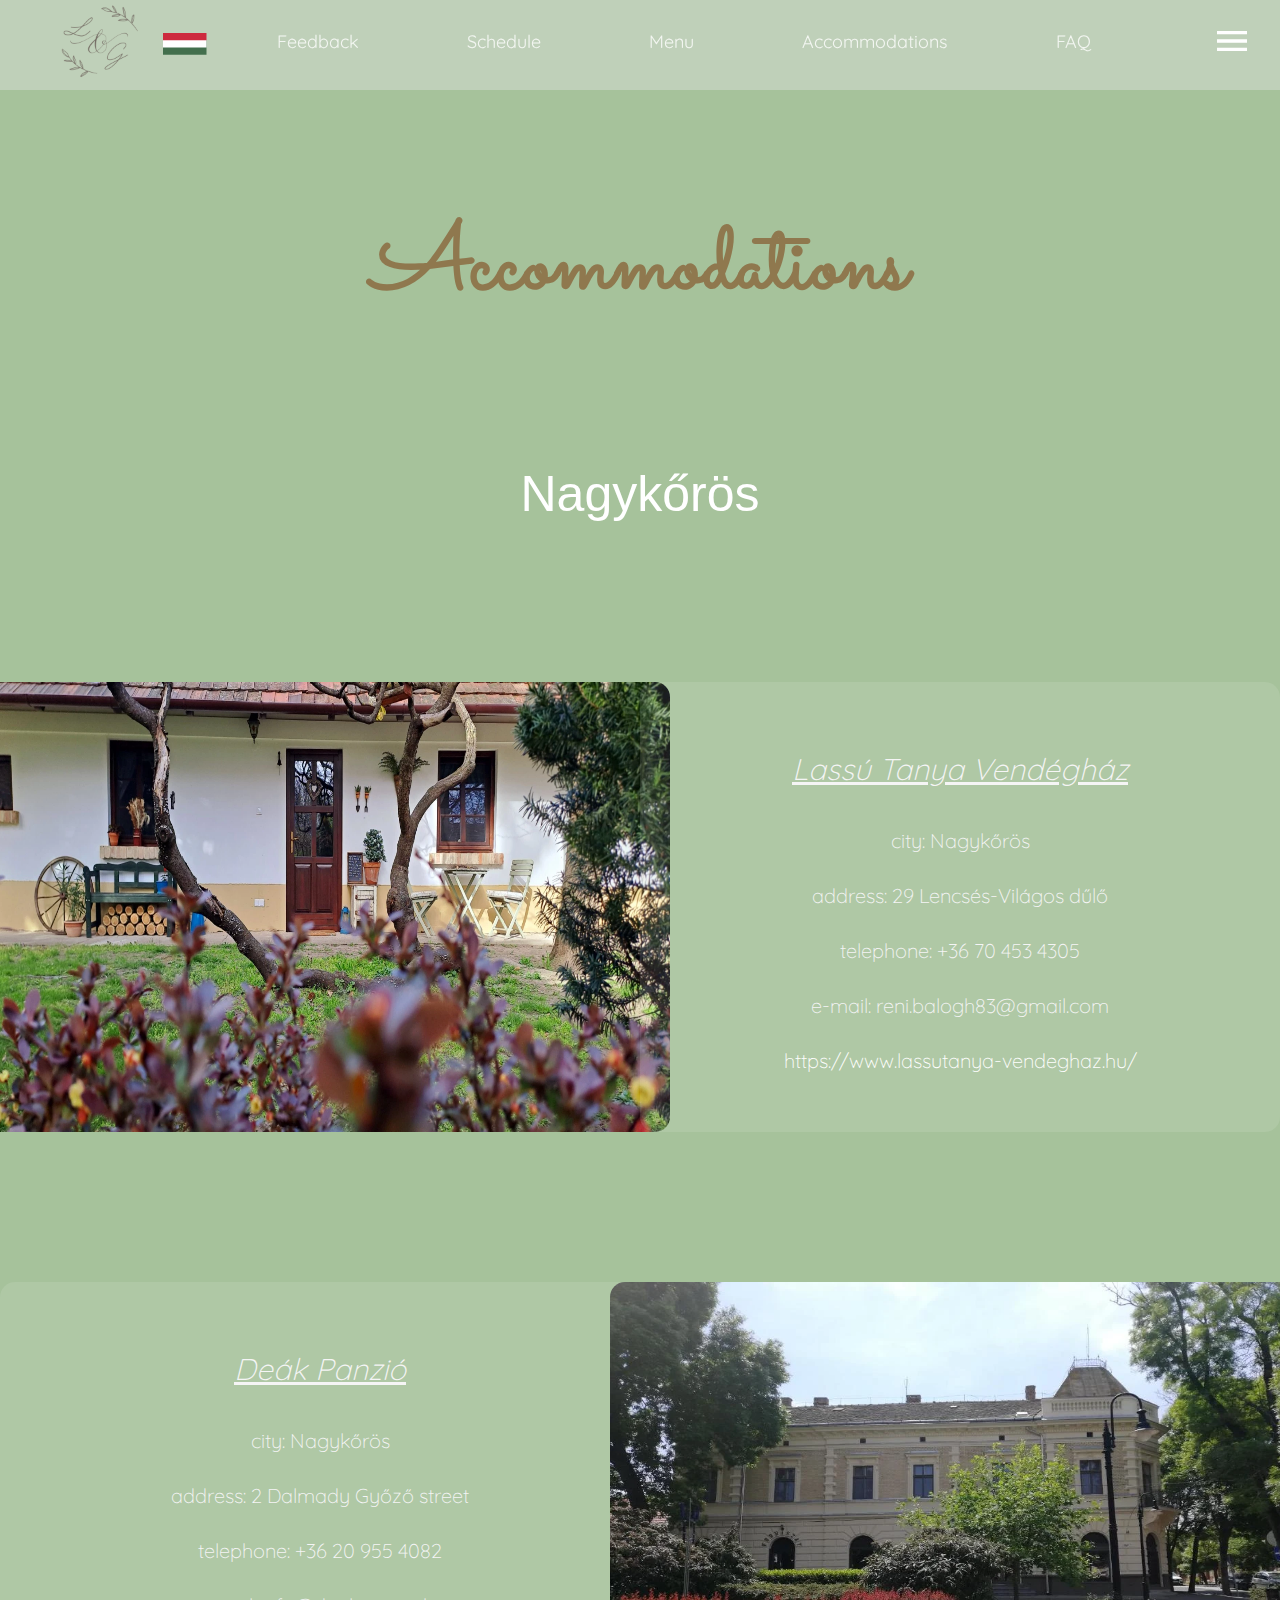
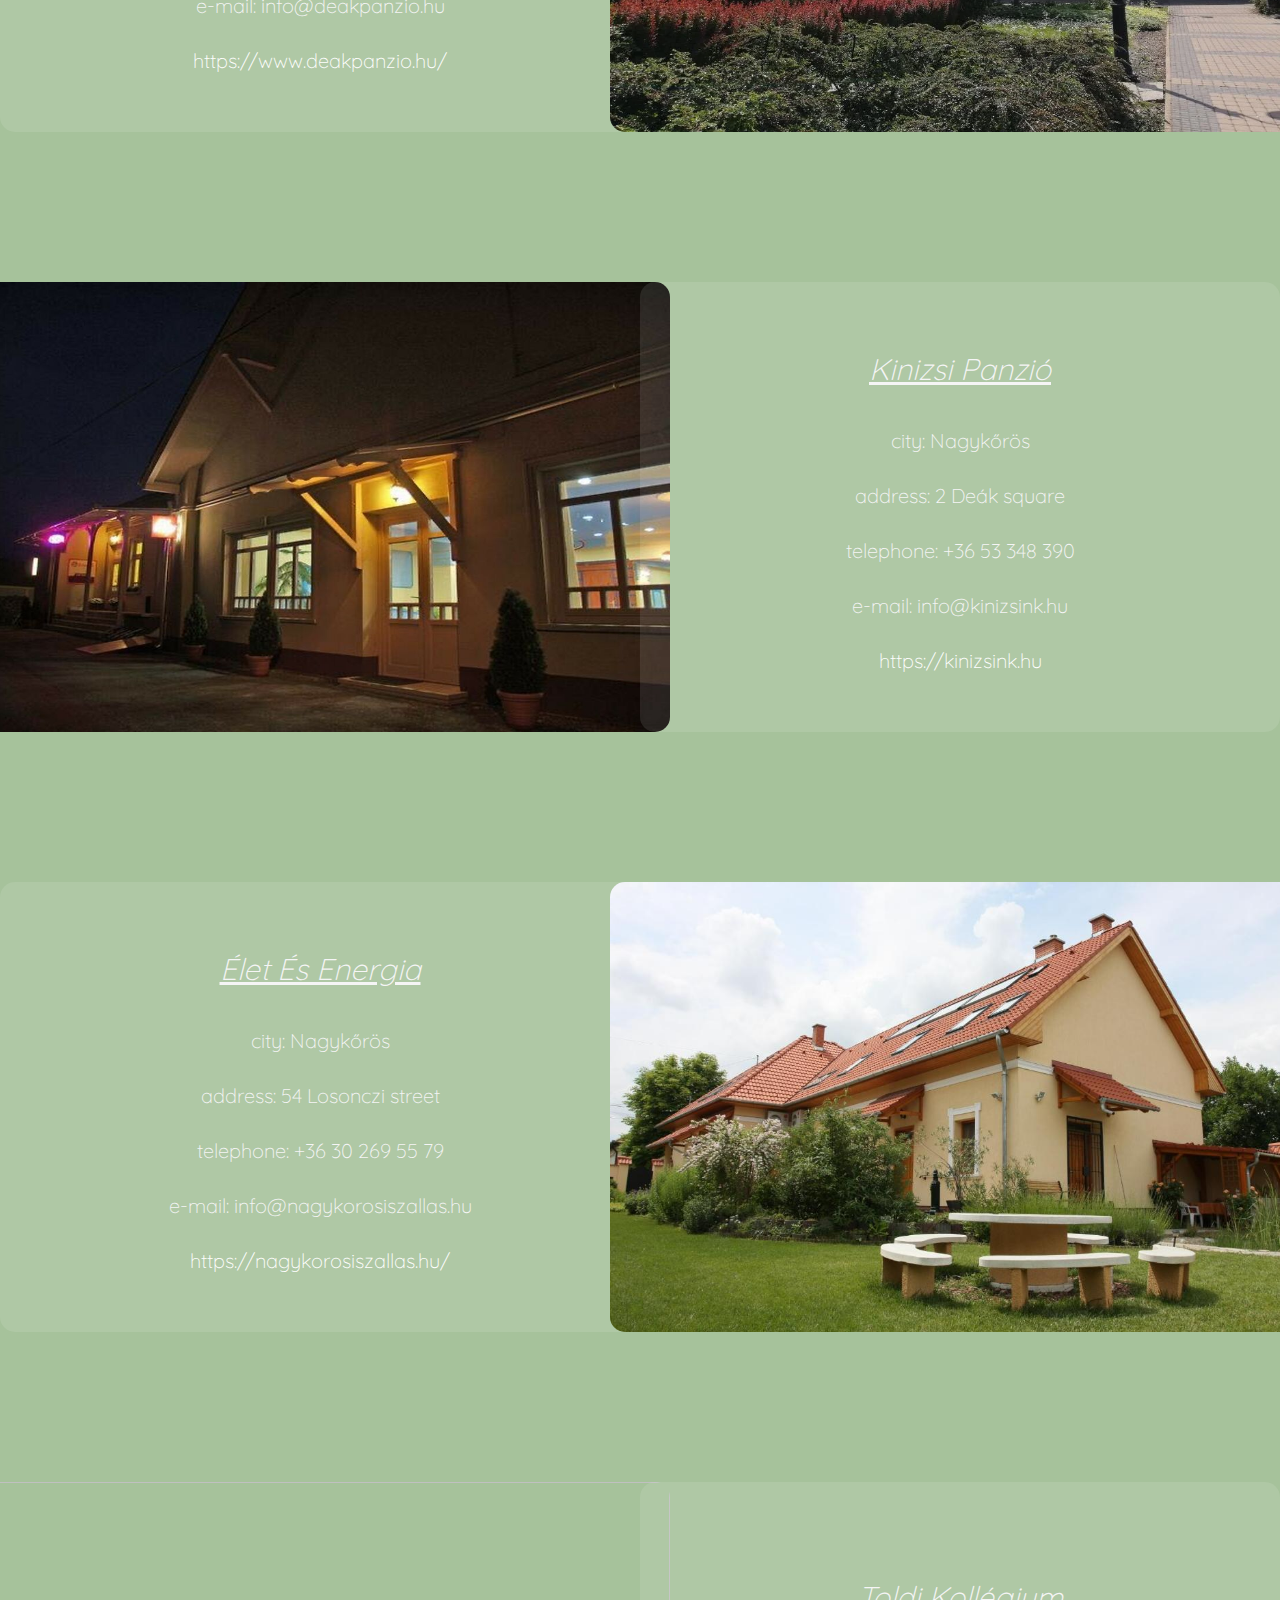
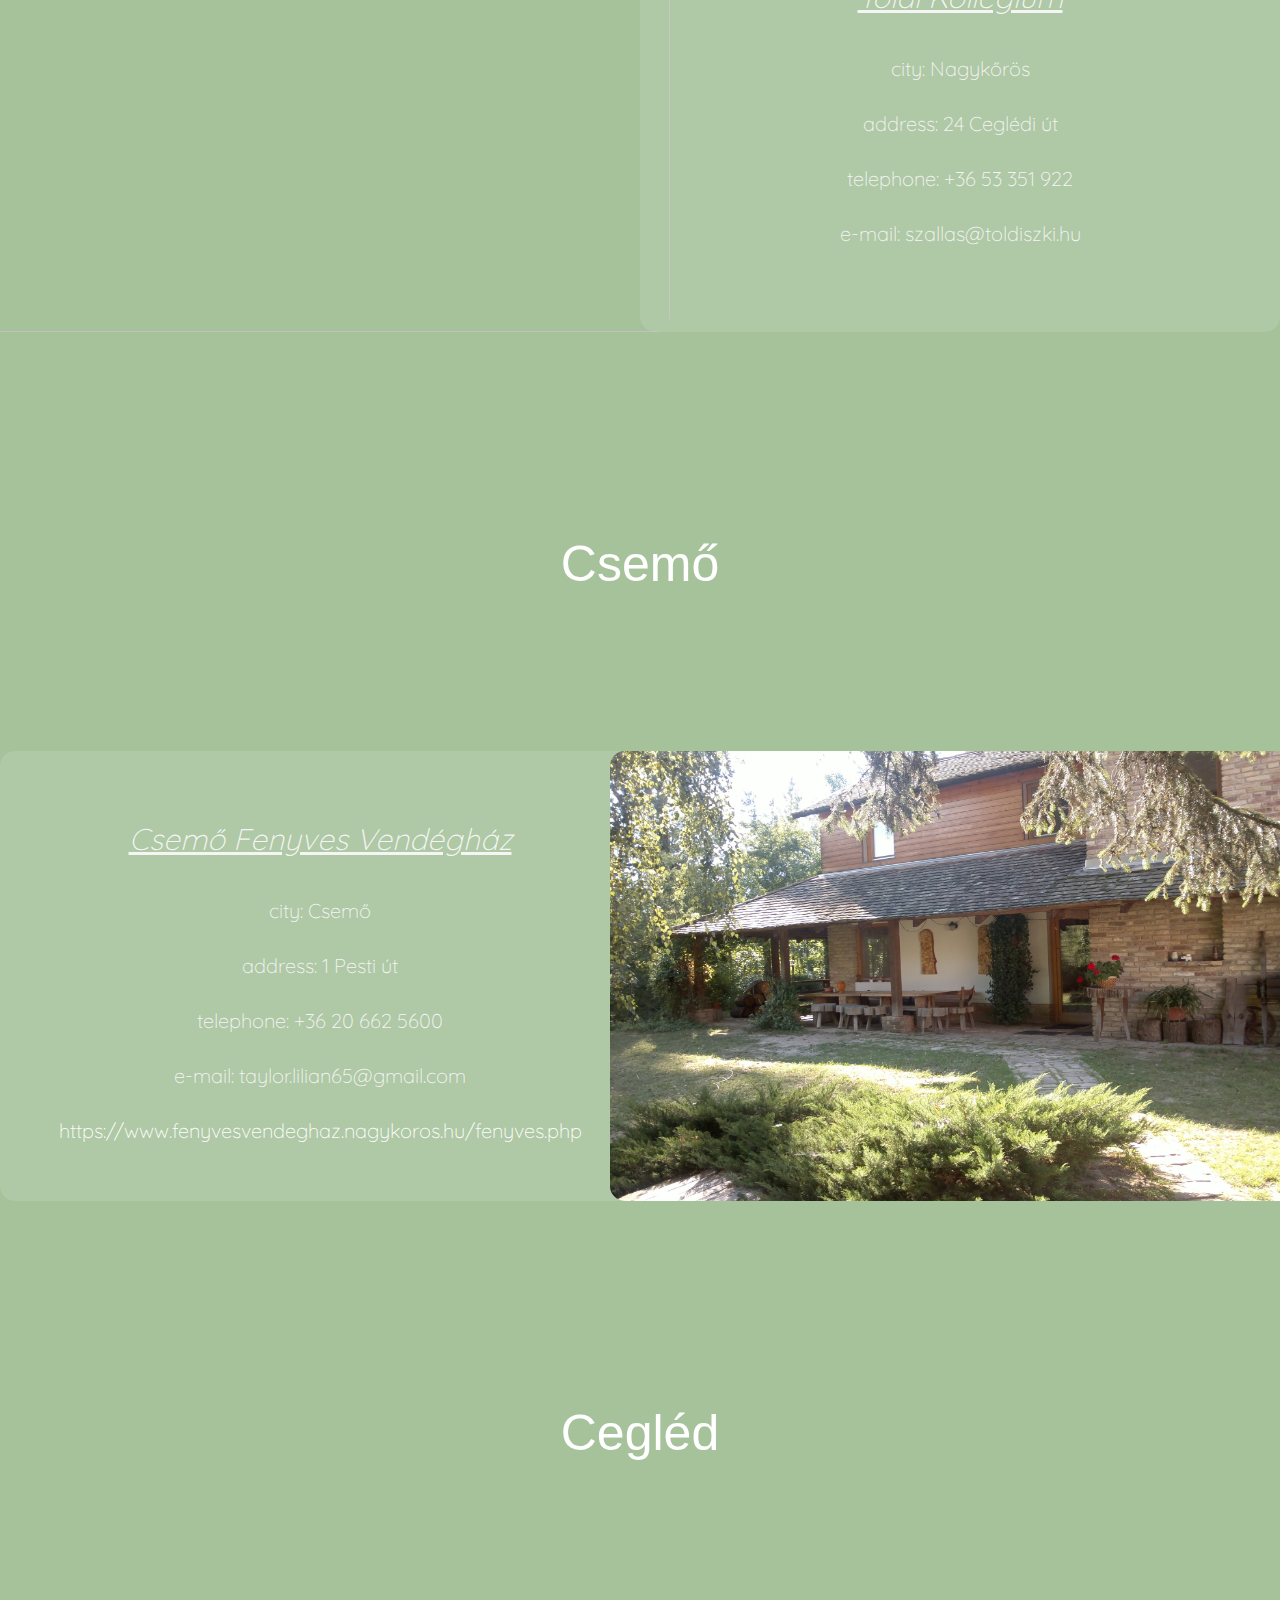
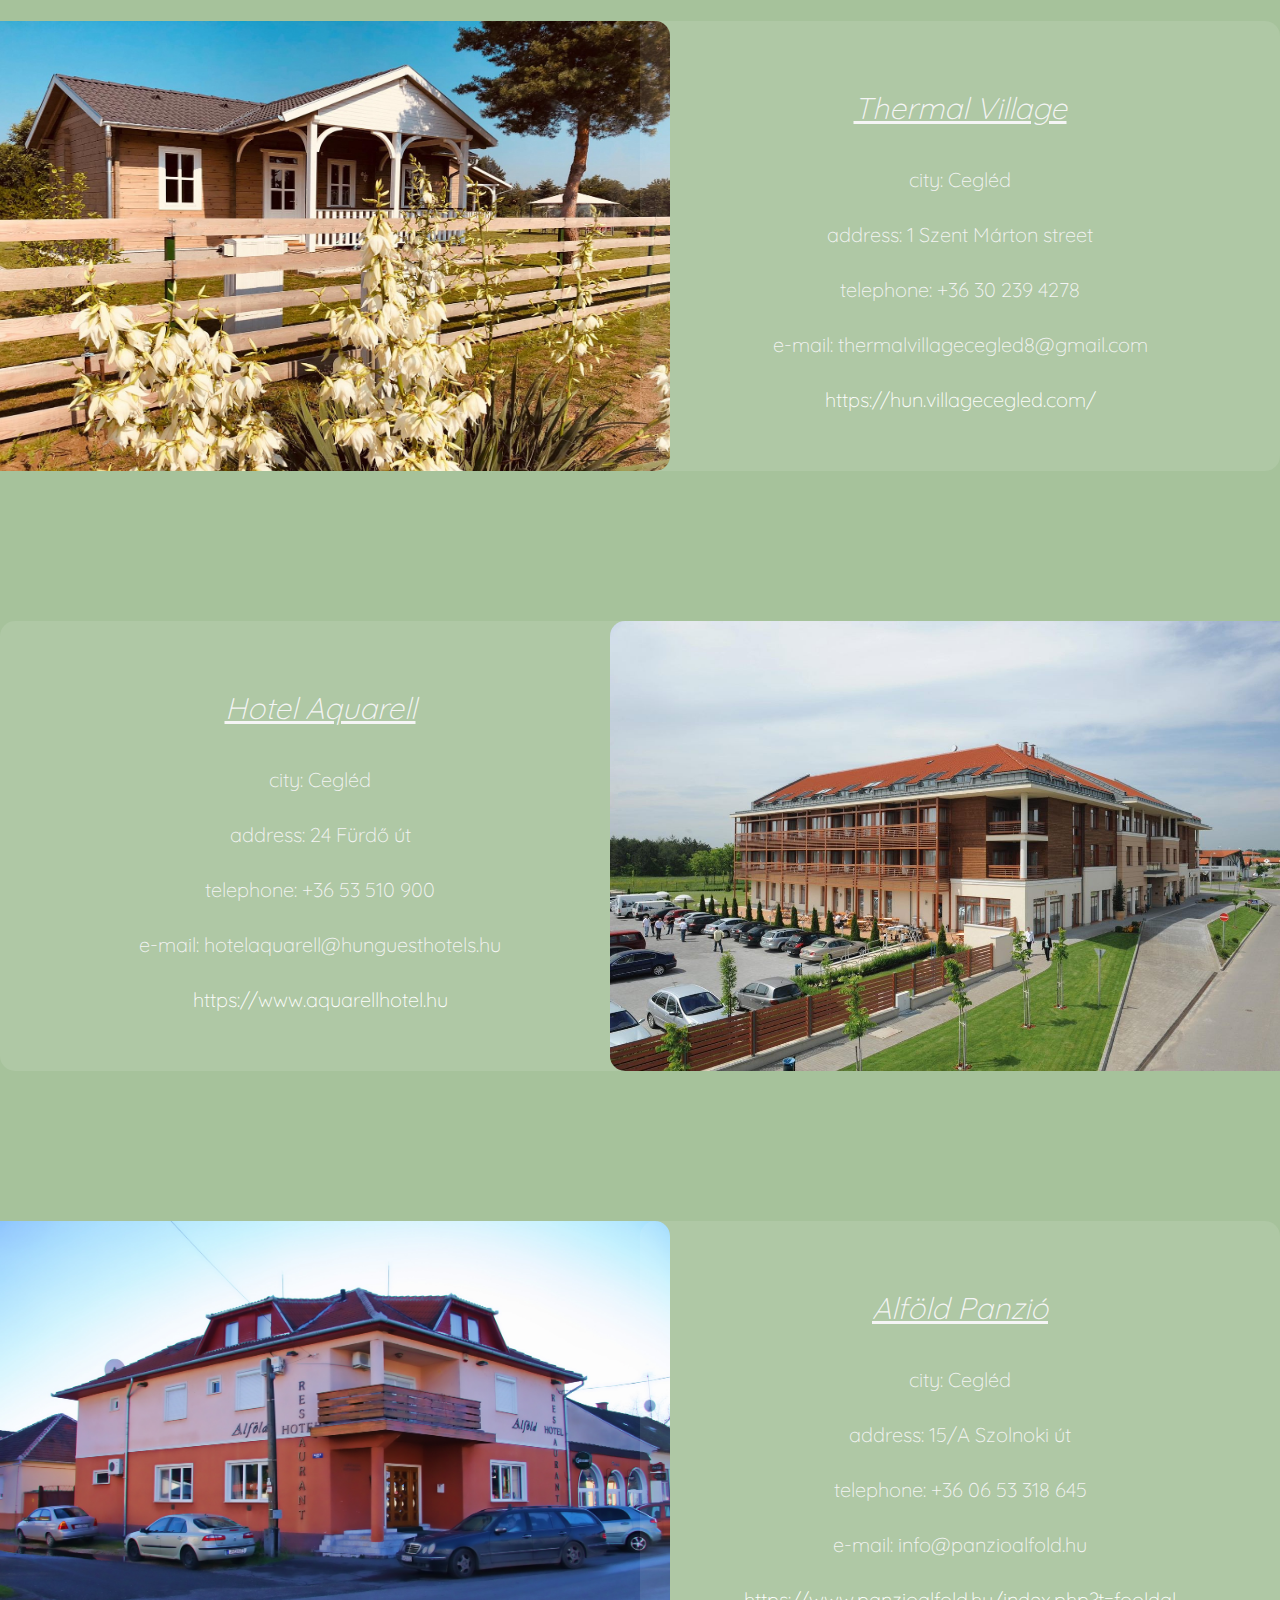
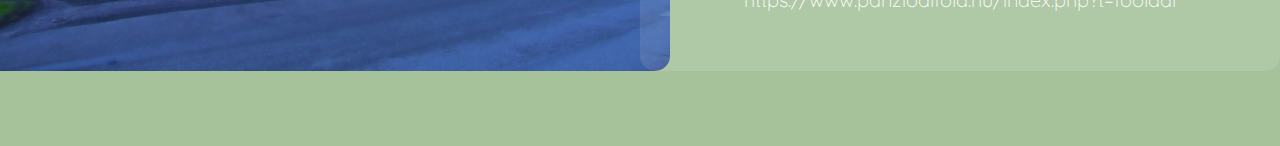
==== commit 02fdf8a6: "Update accommodations.html" ====
--- a/accommodations.html
+++ b/accommodations.html
@@ -42,8 +42,8 @@
             </div>
             <div id="ketto" class="right-screen half hotel-right hotel-description">
                 <div class="venue-title quicksand">Lassú Tanya Vendégház</div>
-                <div class="venue-text quicksand">Nagykőrös</div>
-                <div class="venue-text quicksand"> Lencsés-Világos dűlő 29.</div>
+                <div class="venue-text quicksand">city: Nagykőrös</div>
+                <div class="venue-text quicksand">address: 29 Lencsés-Világos dűlő</div>
                 <div class="venue-text quicksand">telephone: +36 70 453 4305</div>
                 <div class="venue-text quicksand">e-mail: reni.balogh83@gmail.com</div>
                 <div class="venue-text quicksand"><a href="https://www.lassutanya-vendeghaz.hu/" target="_blank">https://www.lassutanya-vendeghaz.hu/</a></div>
@@ -52,8 +52,8 @@
         <div class="hotel-div dark-green">
                 <div id="negy" class="left-screen half hotel-right hotel-description">
                     <div class="venue-title quicksand">Deák Panzió</div>
-                    <div class="venue-text quicksand">Nagykőrös</div>
-                    <div class="venue-text quicksand">Dalmady Győző u. 2</div>
+                    <div class="venue-text quicksand">city: Nagykőrös</div>
+                    <div class="venue-text quicksand">address: 2 Dalmady Győző street </div>
                     <div class="venue-text quicksand">telephone: +36 20 955 4082</div>
                     <div class="venue-text quicksand">e-mail: info@deakpanzio.hu</div>
                     <div class="venue-text quicksand"><a href="https://www.deakpanzio.hu/" target="_blank">https://www.deakpanzio.hu/</a></div>       
@@ -68,8 +68,8 @@
             </div>
             <div id="hat" class="right-screen half hotel-right hotel-description">
                 <div class="venue-title quicksand">Kinizsi Panzió</div>
-                <div class="venue-text quicksand">Nagykőrös</div>
-                <div class="venue-text quicksand">Deák tér 2.</div>
+                <div class="venue-text quicksand">city: Nagykőrös</div>
+                <div class="venue-text quicksand">address: 2 Deák square</div>
                 <div class="venue-text quicksand">telephone: +36 53 348 390</div>
                 <div class="venue-text quicksand">e-mail: info@kinizsink.hu</div>
                 <div class="venue-text quicksand"><a href="https://kinizsink.hu/" target="_blank">https://kinizsink.hu</a></div>
@@ -78,8 +78,8 @@
         <div class="hotel-div dark-green">
                 <div id="nyolc" class="left-screen half hotel-right hotel-description">
                     <div class="venue-title quicksand">Élet És Energia</div>
-                    <div class="venue-text quicksand">Nagykőrös</div>
-                    <div class="venue-text quicksand">Losonczi u. 54.</div>
+                    <div class="venue-text quicksand">city: Nagykőrös</div>
+                    <div class="venue-text quicksand">address: 54 Losonczi street</div>
                     <div class="venue-text quicksand">telephone: +36 30 269 55 79</div>
                     <div class="venue-text quicksand">e-mail:  info@nagykorosiszallas.hu</div>
                     <div class="venue-text quicksand"><a href="https://nagykorosiszallas.hu/" target="_blank">https://nagykorosiszallas.hu/</a></div>       
@@ -94,8 +94,8 @@
             </div>
             <div id="tiz" class="right-screen half hotel-right hotel-description">
                 <div class="venue-title quicksand">Toldi Kollégium</div>
-                <div class="venue-text quicksand">Nagykőrös</div>
-                <div class="venue-text quicksand">Ceglédi út 24.</div>
+                <div class="venue-text quicksand">city: Nagykőrös</div>
+                <div class="venue-text quicksand">address: 24 Ceglédi út</div>
                 <div class="venue-text quicksand">telephone: +36 53 351 922</div>
                 <div class="venue-text quicksand">e-mail: szallas@toldiszki.hu</div>
             </div>
@@ -104,8 +104,8 @@
         <div class="hotel-div dark-green">
                 <div id="tizenketto" class="left-screen half hotel-right hotel-description">
                     <div class="venue-title quicksand">Csemő Fenyves Vendégház</div>
-                    <div class="venue-text quicksand">Csemő</div>
-                    <div class="venue-text quicksand">Pesti út 1.</div>
+                    <div class="venue-text quicksand">city: Csemő</div>
+                    <div class="venue-text quicksand">address: 1 Pesti út</div>
                     <div class="venue-text quicksand">telephone: +36 20 662 5600</div>
                     <div class="venue-text quicksand">e-mail:  taylor.lilian65@gmail.com</div>
                     <div class="venue-text quicksand"><a href="https://www.fenyvesvendeghaz.nagykoros.hu/fenyves.php" target="_blank">https://www.fenyvesvendeghaz.nagykoros.hu/fenyves.php</a></div>       
@@ -121,8 +121,8 @@
             </div>
             <div id="tizennegy" class="right-screen half hotel-right hotel-description">
                 <div class="venue-title quicksand">Thermal Village</div>
-                <div class="venue-text quicksand">Cegléd</div>
-                <div class="venue-text quicksand">Szent Márton utca 1.</div>
+                <div class="venue-text quicksand">city: Cegléd</div>
+                <div class="venue-text quicksand">address: 1 Szent Márton street</div>
                 <div class="venue-text quicksand">telephone: +36 30 239 4278</div>
                 <div class="venue-text quicksand">e-mail: thermalvillagecegled8@gmail.com</div>
                 <div class="venue-text quicksand"><a href="https://hun.villagecegled.com/" target="_blank">https://hun.villagecegled.com/</a></div> 
@@ -131,8 +131,8 @@
         <div class="hotel-div dark-green">
                 <div id="tizenhat" class="left-screen half hotel-right hotel-description">
                     <div class="venue-title quicksand">Hotel Aquarell</div>
-                    <div class="venue-text quicksand">Cegléd</div>
-                    <div class="venue-text quicksand">Fürdő út 24.</div>
+                    <div class="venue-text quicksand">city: Cegléd</div>
+                    <div class="venue-text quicksand">address: 24 Fürdő út</div>
                     <div class="venue-text quicksand">telephone: +36 53 510 900</div>
                     <div class="venue-text quicksand">e-mail:  hotelaquarell@hunguesthotels.hu</div>
                     <div class="venue-text quicksand"><a href="https://www.aquarellhotel.hu" target="_blank">https://www.aquarellhotel.hu</a></div>       
@@ -147,8 +147,8 @@
             </div>
             <div id="tizennyolc" class="right-screen half hotel-right hotel-description">
                 <div class="venue-title quicksand">Alföld Panzió</div>
-                <div class="venue-text quicksand">Cegléd</div>
-                <div class="venue-text quicksand">Szolnoki út 15/A</div>
+                <div class="venue-text quicksand">city: Cegléd</div>
+                <div class="venue-text quicksand">address: 15/A Szolnoki út</div>
                 <div class="venue-text quicksand">telephone: +36 06 53 318 645</div>
                 <div class="venue-text quicksand">e-mail: info@panzioalfold.hu</div>
                 <div class="venue-text quicksand"><a href="https://www.panzioalfold.hu/index.php?t=fooldal/" target="_blank">https://www.panzioalfold.hu/index.php?t=fooldal</a></div>
@@ -165,4 +165,4 @@
             }
         </script>
     </body>
-</html>+</html>
--- a/style.css
+++ b/style.css
@@ -250,6 +250,26 @@
     color: rgb(230, 230, 230);
     font-size: 24px;
     font-weight: 200;
+}
+
+#usaflag{
+    margin-top: 3px;
+    height: 50%;
+    width: 80%;
+}
+
+#hunflag{
+    margin-top: 3px;
+    height: 50%;
+    width: 70%;
+}
+
+#ham-icon{
+    margin-left: -40%!important;
+}
+
+.header #usaflag{
+    margin-left:-20px!important;
 }
 
 .playwrite {
@@ -533,7 +553,7 @@
     overflow:hidden
   }
   .slide-up > div, .slide-down > div {
-    margin-top: -25%;
+    margin-top: -35%;
     transition: margin-top 0.4s ease-in-out;
   }
   .slide-down > div {            
@@ -1012,8 +1032,10 @@
         margin-left: -5px;
         margin-top: 5px;
     }
-    #navbar-ul2 li:nth-child(2){
-        display: none;
+    #navbar-ul2 :nth-child(2) {
+        margin-right: -65%;
+        margin-top: 5px;
+        
     }
     #navbar-ul2 li:nth-child(3){
         display: none;
@@ -1025,6 +1047,9 @@
         display: none;
     }
     #navbar-ul2 li:nth-child(6){
+        display: none;
+    }
+    #navbar-ul2 li:nth-child(7){
         display: none;
     }
     svg{
@@ -1075,9 +1100,13 @@
     }
 
     #gyikdiv h6 {
-        margin-top: 20%;
-        font-size: 12px;
+        margin-top: 15%;
+        font-size: 14px;
         font-weight: 200;
+    }
+
+    #gyikdiv{
+        margin-bottom: 15%;
     }
 
     #program {
@@ -1101,11 +1130,20 @@
     #venue-div{
         padding-top:10%;
         padding-bottom:10%;
+        height:400px;
+    }
+
+    #rsvp-div{
+        margin-top: 99px;
     }
 
     #welcome{
         margin-left: 10%;
-        margin-top: -60%;
+        margin-top: -70%;
+    }
+
+    #faqdiv h3{
+        margin-top: 7%;
     }
     
     .header {
@@ -1114,6 +1152,7 @@
 
     .sidebar {
         width: 55%;
+        height: 200vh;
     }
 
     .sidebar a {
@@ -1740,3 +1779,4 @@
     
 }
 
+}
